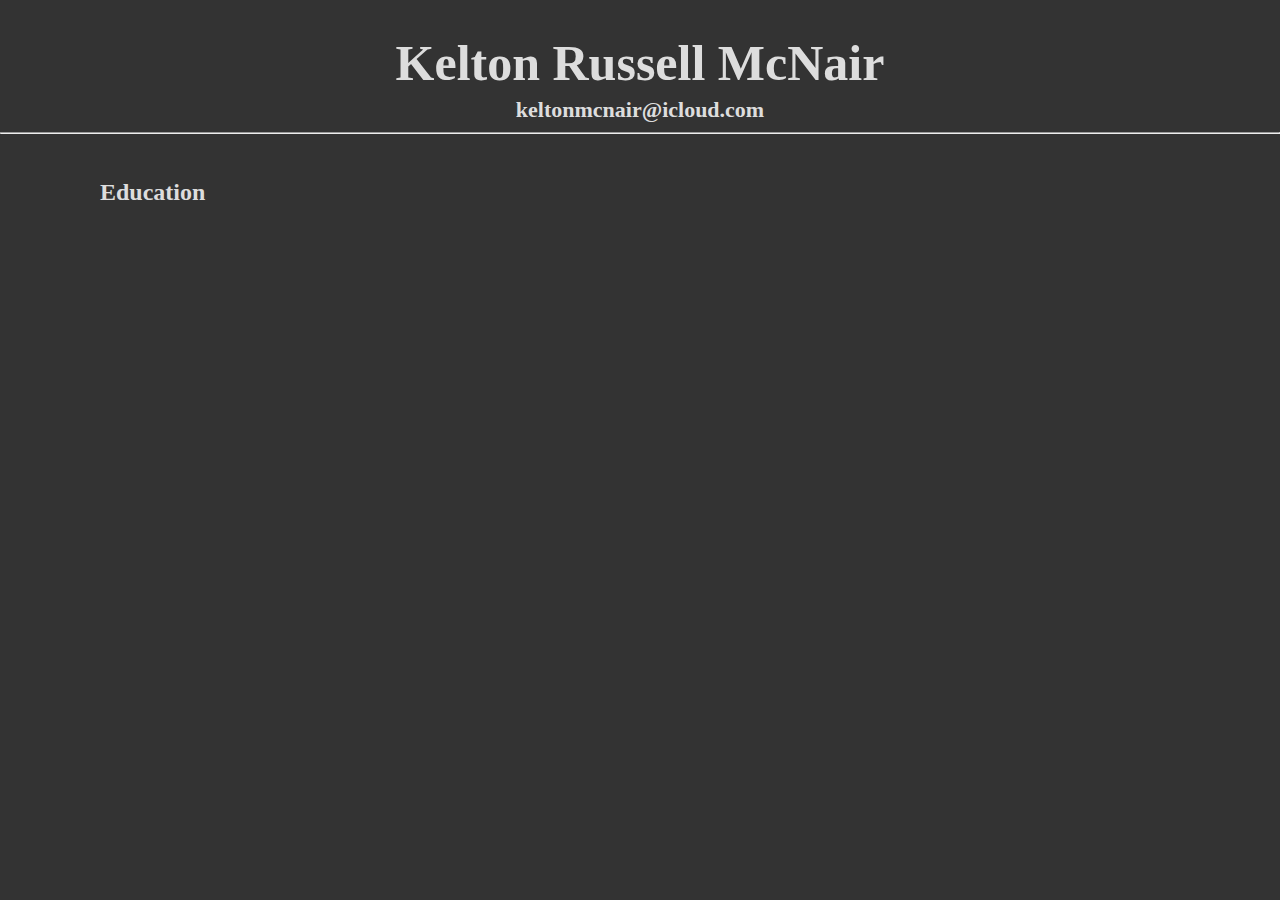
==== index.html @ 185308f5 "Initial commit" ====
<!doctype html>
<html lang="en" dir="ltr">
    <head>
        <meta charset="utf-8">
        <title>Kelton McNair</title>
        <link rel="stylesheet" href="./index.css"/>
        <script type="module" defer src="./source.mjs"></script>

    </head>
    <body>
        <h1 class="page-heading">Kelton Russell McNair</h1>
        <h1 class="contact">keltonmcnair@icloud.com</h1>
        <hr>
        <h2 class="page-content">Education</h2>      
    </body>
</html>
---- index.css ----
*{
	boz-sizing: border-box;
}

html {
	margin: 0;
	padding: 0;
}

body {
	margin: 0;
	padding: 0;
	background-color: #333333;
	color: #dddddd;
	position: absolute;
	width: 100%;
	height: 100%;
	overflow: auto;
}

.page-heading {
	height: 30px;
	text-align: center;
    font-size: 50px;
}

.contact {
	height: 20px;
	text-align: center;
    font-size: 22px;
}

.page-content {
	height: 30px;
	padding: 25px 100px;
}
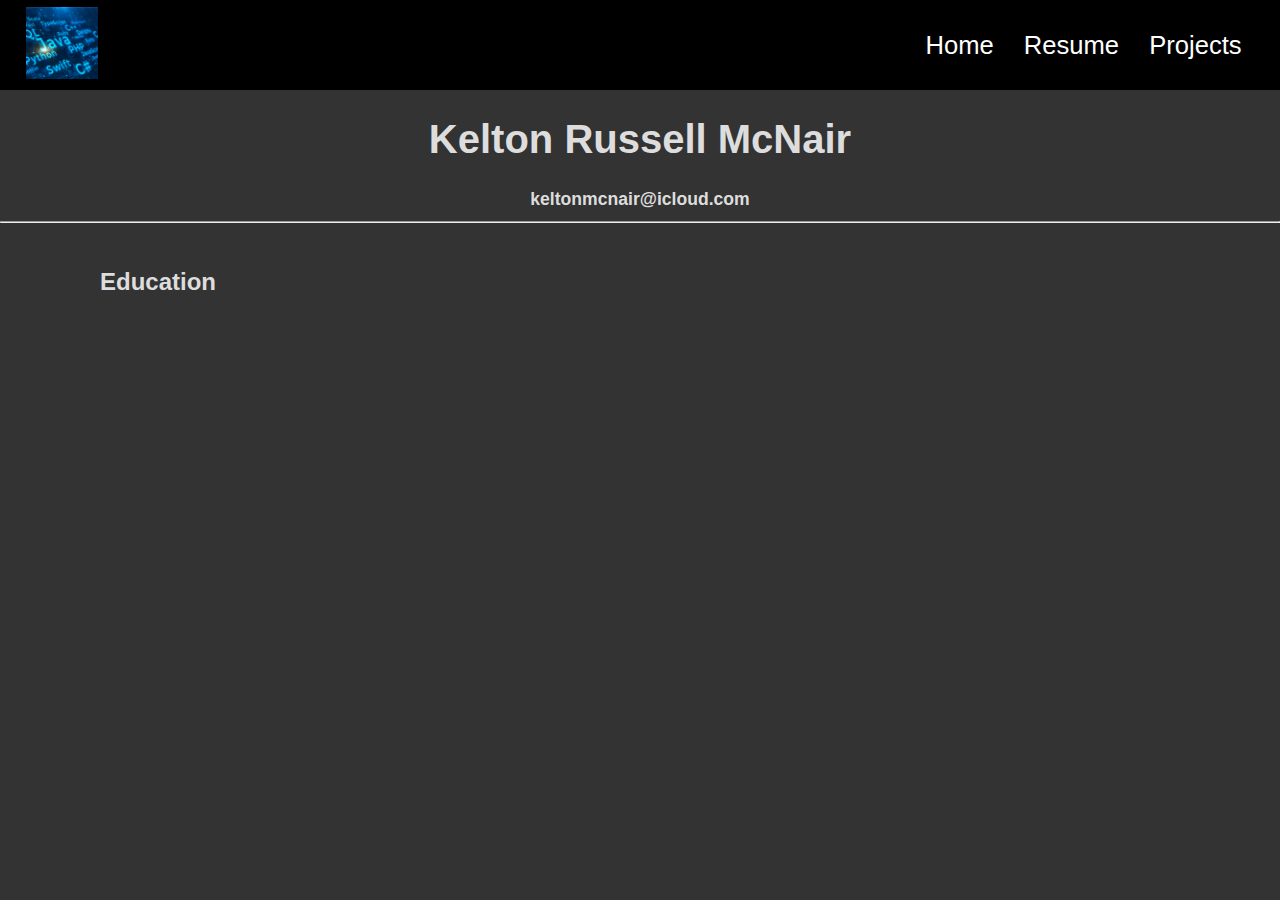
==== commit 8286593f: "testing" ====
--- a/index.html
+++ b/index.html
@@ -1,16 +1,27 @@
 <!doctype html>
 <html lang="en" dir="ltr">
-    <head>
-        <meta charset="utf-8">
-        <title>Kelton McNair</title>
-        <link rel="stylesheet" href="./index.css"/>
-        <script type="module" defer src="./source.mjs"></script>
+<head>
+    <meta charset="utf-8">
+    <title>Kelton McNair</title>
+    <link rel="stylesheet" href="./index.css"/>
+    <script type="module" defer src="./source.mjs"></script>
+</head>
+<body>
+    <nav class="navbar">
+        <a href="/" class="logo">
+            <img src="me.webp" alt="Kelton McNair">
+        </a>
+        <div class="navbar-tabs">
+            <a href="index.html">Home</a>
+            <a href="resume.html">Resume</a>
+            <a href="projects.html">Projects</a>
+        </div>
+    </nav>
 
-    </head>
-    <body>
-        <h1 class="page-heading">Kelton Russell McNair</h1>
-        <h1 class="contact">keltonmcnair@icloud.com</h1>
-        <hr>
-        <h2 class="page-content">Education</h2>      
-    </body>
+    <h1 class="page-heading">Kelton Russell McNair</h1>
+    <h1 class="contact">keltonmcnair@icloud.com</h1>
+    <hr>
+    <h2 class="page-content">Education</h2>
+</body>
 </html>
+
--- a/index.css
+++ b/index.css
@@ -1,37 +1,158 @@
-*{
-	boz-sizing: border-box;
+* {
+    box-sizing: border-box;
 }
 
-html {
-	margin: 0;
-	padding: 0;
+html, body {
+    margin: 0;
+    padding: 0;
+    height: 100%;
 }
 
 body {
-	margin: 0;
-	padding: 0;
-	background-color: #333333;
-	color: #dddddd;
-	position: absolute;
-	width: 100%;
-	height: 100%;
-	overflow: auto;
+    background-color: #333333;
+    color: #dddddd;
+    font-family: 'Arial', sans-serif;
+    overflow: auto;
+}
+
+.navbar {
+    display: flex;
+    justify-content: space-between;
+    align-items: center;
+    background-color: black;
+    width: 100%;
+    height: 10vh;
+    padding: 0 2vw;
+}
+
+.navbar .logo img {
+    height: 8vh;
+    width: auto;
+}
+
+.navbar-tabs a {
+    color: white;
+    text-decoration: none;
+    padding: 1vh 1vw;
+    font-size: 2vw;
+    transition: background-color 0.3s;
+}
+
+.navbar-tabs a:hover, .navbar-tabs a.active {
+    background-color: #555;
+    border-bottom: 2px solid white;
 }
 
 .page-heading {
-	height: 30px;
-	text-align: center;
-    font-size: 50px;
+    text-align: center;
+    font-size: 2.5em;
 }
 
 .contact {
-	height: 20px;
-	text-align: center;
-    font-size: 22px;
+    text-align: center;
+    font-size: 1.1em;
 }
 
 .page-content {
-	height: 30px;
-	padding: 25px 100px;
+    padding: 25px 100px;
 }
 
+.resume-page {
+    background-color: #fdda06; /
+}
+.resume-page .navbar {
+    background-color: #fdda06; 
+}
+
+.resume-page .left-side {
+    background-color: #000; 
+    width: 15%; 
+    height: 100%; 
+    position: absolute;
+    left: 0;
+    top: 0; 
+    z-index: 1; 
+}
+
+.resume-page .main-content {
+    position: absolute;
+    left: 15%; 
+    width: 85%; 
+    top: 0;
+    height: 100%;
+    z-index: 5;
+}
+
+.resume-page .overlay {
+    background-color: #000; 
+    width: 15%; 
+    height: 60%; 
+    position: absolute;
+    left: 15%; 
+    top: 25vh; 
+    z-index: 15;
+}
+
+.resume-page .resume-content {
+    padding: 25px 0;
+    color: #000; 
+}
+
+footer {
+    background-color: #222;
+    color: white;
+    text-align: center;
+    padding: 10px 0;
+    position: absolute;
+    bottom: 0;
+    width: 100%;
+}
+
+@media (max-width: 768px) {
+    .navbar .logo img {
+        height: 6vh;
+    }
+
+    .navbar-tabs a {
+        font-size: 3vw;
+    }
+
+    .page-heading {
+        font-size: 2em;
+    }
+
+    .contact {
+        font-size: 1em;
+    }
+
+    .projects-content, .resume-content, .page-content {
+        width: 95%;
+        padding: 15px;
+    }
+
+    .project-item h2 {
+        font-size: 1.2em;
+    }
+
+    .project-item p {
+        font-size: 0.9em;
+    }
+
+    .resume-page .left-side,
+    .resume-page .overlay {
+        width: 100%;
+        position: relative;
+        height: auto;
+        left: 0;
+        top: auto;
+        z-index: 1;
+    }
+
+    .resume-page .main-content {
+        left: 0;
+        width: 100%;
+        z-index: 2;
+    }
+}
+
+
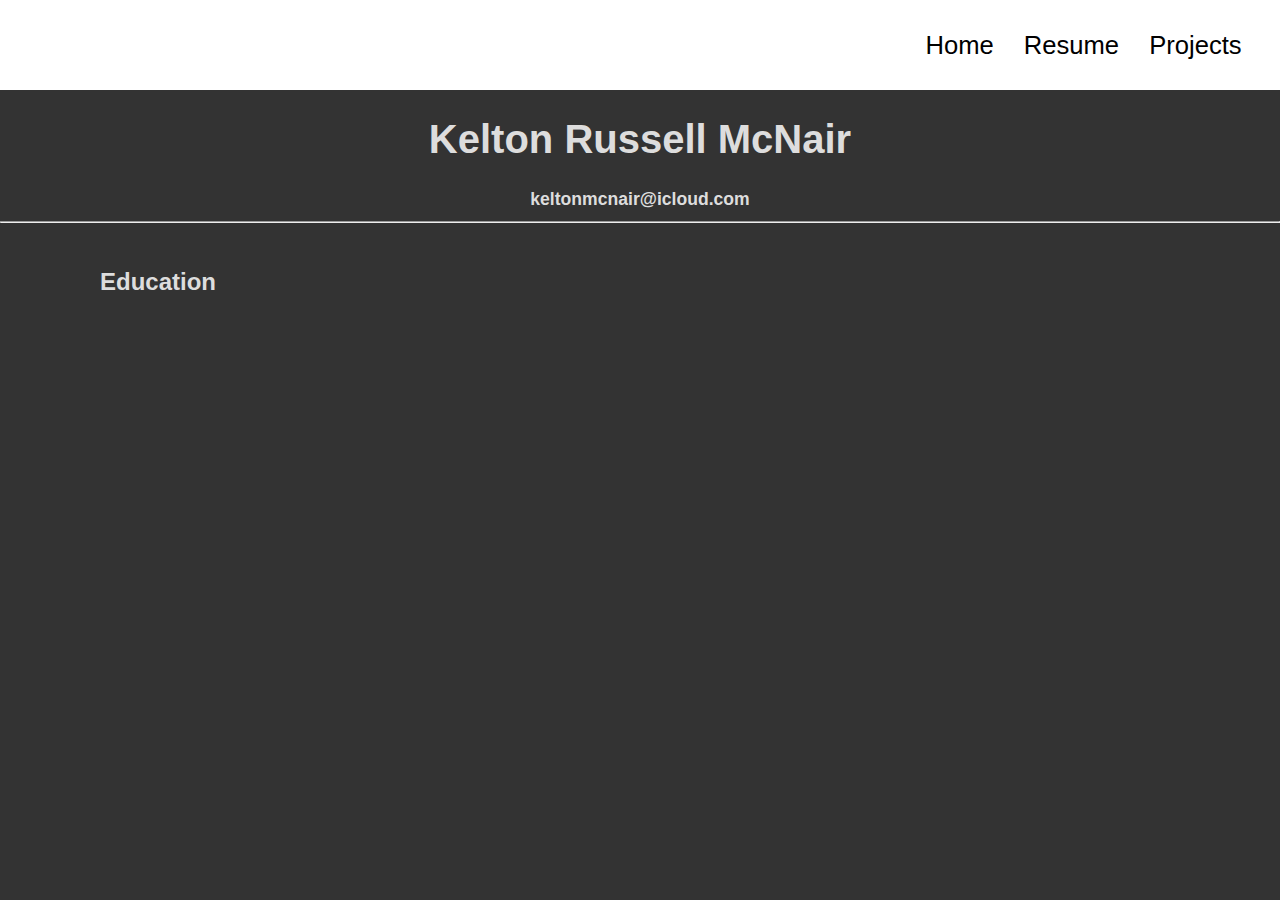
==== commit 46fdffb8: "background schemes" ====
--- a/index.html
+++ b/index.html
@@ -9,7 +9,7 @@
 <body>
     <nav class="navbar">
         <a href="/" class="logo">
-            <img src="me.webp" alt="Kelton McNair">
+            <!-- <img src="me.webp" alt="Kelton McNair"> -->
         </a>
         <div class="navbar-tabs">
             <a href="index.html">Home</a>
--- a/index.css
+++ b/index.css
@@ -19,7 +19,7 @@
     display: flex;
     justify-content: space-between;
     align-items: center;
-    background-color: black;
+    background-color: white;
     width: 100%;
     height: 10vh;
     padding: 0 2vw;
@@ -31,7 +31,7 @@
 }
 
 .navbar-tabs a {
-    color: white;
+    color: black;
     text-decoration: none;
     padding: 1vh 1vw;
     font-size: 2vw;
@@ -39,7 +39,7 @@
 }
 
 .navbar-tabs a:hover, .navbar-tabs a.active {
-    background-color: #555;
+    background-color: orange;
     border-bottom: 2px solid white;
 }
 
@@ -55,13 +55,12 @@
 
 .page-content {
     padding: 25px 100px;
-}
-
-.resume-page {
-    background-color: #fdda06; /
-}
-.resume-page .navbar {
-    background-color: #fdda06; 
+    z-index: 1;
+}
+
+.resume-page, .resume-page .navbar {
+    background-color: #CACAC0; 
+    z-index: 0;
 }
 
 .resume-page .left-side {
@@ -71,7 +70,7 @@
     position: absolute;
     left: 0;
     top: 0; 
-    z-index: 1; 
+    z-index: 0; 
 }
 
 .resume-page .main-content {
@@ -80,7 +79,7 @@
     width: 85%; 
     top: 0;
     height: 100%;
-    z-index: 5;
+    z-index: 15;
 }
 
 .resume-page .overlay {
@@ -89,13 +88,19 @@
     height: 60%; 
     position: absolute;
     left: 15%; 
-    top: 25vh; 
-    z-index: 15;
+    top: 20%; 
+    z-index: -1;
 }
 
 .resume-page .resume-content {
     padding: 25px 0;
     color: #000; 
+    z-index: 10;
+    position: relative;
+}
+
+.projects-page .navbar {
+    background-color: transparent;
 }
 
 footer {
@@ -128,6 +133,7 @@
     .projects-content, .resume-content, .page-content {
         width: 95%;
         padding: 15px;
+        z-index: 10;
     }
 
     .project-item h2 {
@@ -156,3 +162,186 @@
 }
 
 
+
+
+
+
+
+
+
+
+
+
+/* background for project page*/
+
+.background-design-far-left {
+    position: absolute;
+    left: 0;
+    top: 0;
+    width: 10%;
+    height: 90%;
+    background-color: #000000; 
+    z-index: -1;
+}
+
+.background-design-far-right {
+    position: absolute;
+    right: 0;
+    bottom: 0;
+    width: 10%;
+    height: 90%;
+    background-color: #008000; 
+    z-index: -1;
+}
+
+.background-design-bottom-middle {
+    position: absolute;
+    left: 0;
+    bottom: 0;
+    width: 90%;
+    height: 10%;
+    background-color: #FF0000; 
+    z-index: -1;
+}
+
+.background-design-top-middle {
+    position: absolute;
+    right: 0;
+    top: 0;
+    width: 90%;
+    height: 10%;
+    background-color: #FFFF00; 
+    z-index: -1;
+}
+
+
+.background-design-first-inner-right {
+    position: absolute;
+    left: 80%;
+    top: 10%;
+    width: 10%;
+    height: 70%;
+    background-color: #000000; 
+    z-index: -1;
+}
+
+.background-design-fist-inner-left{
+    position: absolute;
+    right: 80%;
+    bottom: 10%;
+    width: 10%;
+    height: 70%;
+    background-color: #008000; 
+    z-index: -1;
+}
+
+.background-design-first-inner-top{
+    position: absolute;
+    top: 10%;
+    right: 20%;
+    width: 70%;
+    height: 10%;
+    background-color: #FF0000; 
+    z-index: -1;
+}
+
+.background-design-first-inner-bottom{
+    position: absolute;
+    top: 80%;
+    right: 10%;
+    width: 70%;
+    height: 10%;
+    background-color: #FFFF00; 
+    z-index: -1;
+}
+
+.background-design-second-inner-left {
+    background-color: #000000; 
+    position: absolute;
+    right: 70%;
+    bottom: 30%;
+    width: 10%;
+    height: 50%;
+    z-index: -1;
+}
+
+.background-design-second-inner-right{
+    position: absolute;
+    left: 70%;
+    top: 30%;
+    width: 10%;
+    height: 50%;
+    background-color: #008000; 
+    z-index: -1;
+}
+
+.background-design-second-inner-bottom{
+    position: absolute;
+    top: 70%;
+    right: 30%;
+    width: 50%;
+    height: 10%;
+    background-color: #FF0000; 
+    z-index: -1;
+}
+
+.background-design-second-inner-top{
+    position: absolute;
+    top: 20%;
+    right: 20%;
+    width: 50%;
+    height: 10%;
+    background-color: #FFFF00; 
+    z-index: -1;
+}
+
+.background-design-third-inner-left {
+    background-color: #008000; 
+    position: absolute;
+    right: 60%;
+    bottom: 30%;
+    width: 10%;
+    height: 30%;
+    z-index: -1;
+}
+
+.background-design-third-inner-right{
+    position: absolute;
+    right: 30%;
+    bottom: 40%;
+    width: 10%;
+    height: 30%;
+    background-color: #000000; 
+    z-index: -1;
+}
+
+.background-design-third-inner-top{
+    position: absolute;
+    top: 30%;
+    right: 40%;
+    width: 30%;
+    height: 10%;
+    background-color: #FF0000; 
+    z-index: -1;
+}
+
+.background-design-third-inner-bottom{
+    position: absolute;
+    top: 60%;
+    right: 30%;
+    width: 30%;
+    height: 10%;
+    background-color: #FFFF00; 
+    z-index: -1;
+}
+
+.background-design-center{
+    position: absolute;
+    top: 40%;
+    right: 40%;
+    width: 20%;
+    height: 20%;
+    background-color: #CA0CA0; 
+    z-index: -1;
+}
+
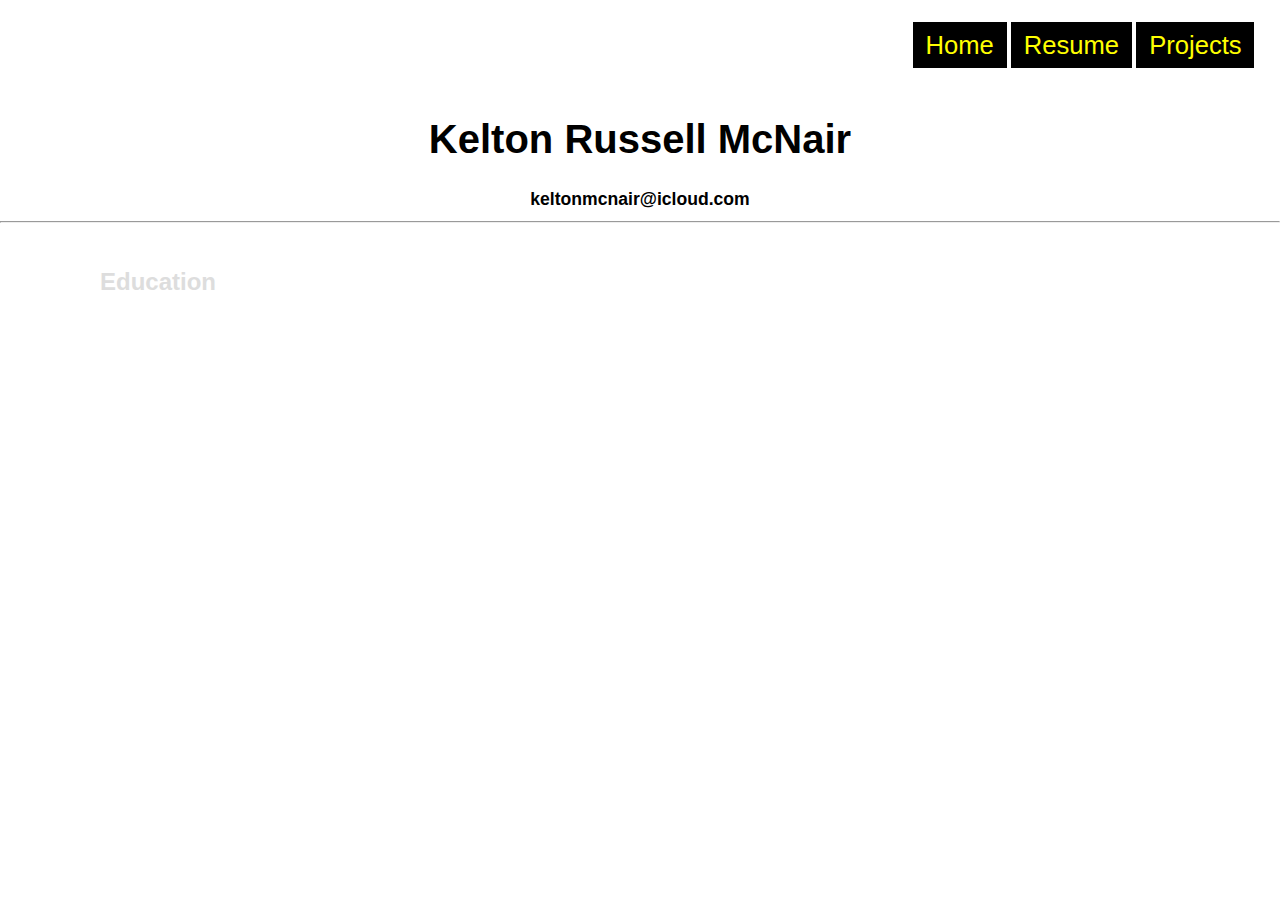
==== commit d48df4bb: "version control, changing navbar completely" ====
--- a/index.html
+++ b/index.html
@@ -2,11 +2,13 @@
 <html lang="en" dir="ltr">
 <head>
     <meta charset="utf-8">
+    <meta name="viewport" content="width=device-width, initial-scale=1.0">
+
     <title>Kelton McNair</title>
     <link rel="stylesheet" href="./index.css"/>
     <script type="module" defer src="./source.mjs"></script>
 </head>
-<body>
+<body class ="index-page">
     <nav class="navbar">
         <a href="/" class="logo">
             <!-- <img src="me.webp" alt="Kelton McNair"> -->
@@ -22,6 +24,13 @@
     <h1 class="contact">keltonmcnair@icloud.com</h1>
     <hr>
     <h2 class="page-content">Education</h2>
+
+
 </body>
 </html>
 
+
+
+
+
+
--- a/index.css
+++ b/index.css
@@ -19,7 +19,7 @@
     display: flex;
     justify-content: space-between;
     align-items: center;
-    background-color: white;
+    background-color: black;
     width: 100%;
     height: 10vh;
     padding: 0 2vw;
@@ -31,11 +31,12 @@
 }
 
 .navbar-tabs a {
-    color: black;
+    color: yellow;
     text-decoration: none;
     padding: 1vh 1vw;
     font-size: 2vw;
     transition: background-color 0.3s;
+    background-color: black;
 }
 
 .navbar-tabs a:hover, .navbar-tabs a.active {
@@ -46,11 +47,13 @@
 .page-heading {
     text-align: center;
     font-size: 2.5em;
+    color: black ;
 }
 
 .contact {
     text-align: center;
     font-size: 1.1em;
+    color: black ;
 }
 
 .page-content {
@@ -99,9 +102,10 @@
     position: relative;
 }
 
-.projects-page .navbar {
+.projects-page .navbar, .index-page .navbar {
     background-color: transparent;
 }
+
 
 footer {
     background-color: #222;
@@ -164,11 +168,13 @@
 
 
 
-
-
-
-
-
+/*main background*/
+
+body.index-page {
+    background: url('hold.jpeg') no-repeat center center fixed;
+    background-size: 100% 100%;
+
+}
 
 
 
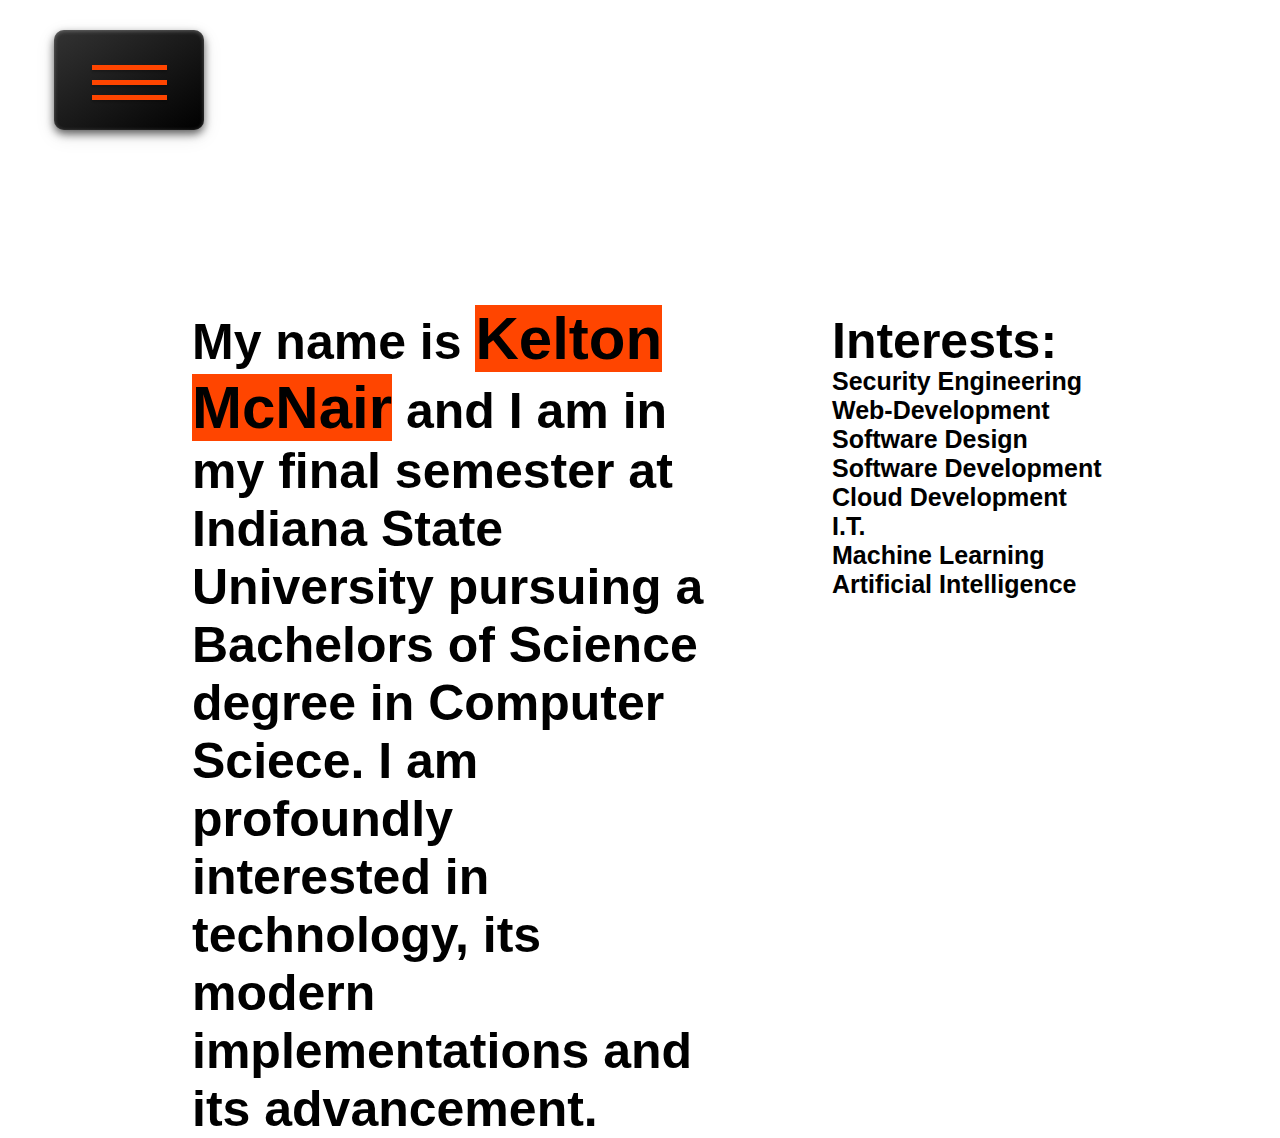
==== commit 740c5164: "Reworked Backgrounds, Resume Creation, Project Buttons" ====
--- a/index.html
+++ b/index.html
@@ -5,28 +5,46 @@
     <meta name="viewport" content="width=device-width, initial-scale=1.0">
 
     <title>Kelton McNair</title>
-    <link rel="stylesheet" href="./index.css"/>
+    <link rel="stylesheet" href="./style.css"/>
     <script type="module" defer src="./source.mjs"></script>
 </head>
-<body class ="index-page">
-    <nav class="navbar">
-        <a href="/" class="logo">
-            <!-- <img src="me.webp" alt="Kelton McNair"> -->
-        </a>
-        <div class="navbar-tabs">
-            <a href="index.html">Home</a>
-            <a href="resume.html">Resume</a>
-            <a href="projects.html">Projects</a>
+<body class="index-page">
+    <div class="navbar">
+        <div class="button-dropdown-container">
+            <div class="dropdown">
+                <button class="button">
+                    <span></span> 
+                    <span></span> 
+                    <span></span> 
+                </button>
+                <div class="dropdown-content">
+                    <a href="index.html">Home</a>
+                    <a href="resume.html">Resume</a>
+                    <a href="projects.html">Projects</a>
+                </div>
+            </div>
         </div>
-    </nav>
+    </div>
 
-    <h1 class="page-heading">Kelton Russell McNair</h1>
-    <h1 class="contact">keltonmcnair@icloud.com</h1>
-    <hr>
-    <h2 class="page-content">Education</h2>
+
+
+
+    <h1 class="page-heading">My name is <span class="highlight">Kelton McNair</span> and I am in my final semester at Indiana State University pursuing a Bachelors of Science degree in Computer Sciece. I am profoundly interested in technology, its modern implementations and its advancement.  
+    </h1>
+    <h2 class="content-right-top">Interests:</h2>
+
+    <h3 class="content-right-bottom">Security Engineering
+    <br/> Web-Development
+    <br/> Software Design
+    <br/> Software Development
+    <br/> Cloud Development
+    <br/> I.T.
+    <br/> Machine Learning
+    <br/> Artificial Intelligence</h3>
 
 
 </body>
+
 </html>
 
 
--- a/style.css
+++ b/style.css
@@ -0,0 +1,773 @@
+* {
+    box-sizing: border-box;
+}
+
+html, body {
+    margin: 0;
+    padding: 0;
+    height: 100%;
+}
+
+body {
+    color: #dddddd;
+    font-family: 'Arial', sans-serif;
+    overflow: auto;
+}
+
+
+
+/*footer {
+    background-color: #222;
+    color: white;
+    text-align: center;
+    padding: 10px 0;
+    position: absolute;
+    bottom: 0;
+    width: 100%;
+}*/
+
+/*@media (max-width: 768px) {
+    .dropdown {
+        display: block;
+    }
+
+}*/
+
+
+/* ============================================= index-page =============================================*/
+
+
+.page-heading {
+    font-family: 'Comic Sans MS', cursive, sans-serif;
+    color:black;
+    position: absolute;
+    top: 30%;
+    left: 15%;
+    font-size: 50px;
+    width: 40%;
+
+}
+.content-right-top{
+    font-family: 'Comic Sans MS', cursive, sans-serif;
+    color:black;
+    position: absolute;
+    top: 30%;
+    left: 65%;
+    font-size: 50px;
+}
+.content-right-bottom{
+    font-family: 'Comic Sans MS', cursive, sans-serif;
+    position: absolute;
+    left: 65%;
+    top: 38%;
+    color:black;
+    font-size: 25px;
+}
+
+.highlight {
+    background-color: orangered; 
+    color: black; 
+    font-size: 60px;
+}
+
+.highlight-resume {
+    background-color: orangered; 
+    color: black; 
+    font-size: 100px;
+}
+
+.highlight-resume-email{
+    background-color: transparent; 
+    color: orangered;
+    font-size: 50px;
+}
+
+.red-color{
+    color: orangered;
+}
+/* =============================================resume-page=============================================*/
+
+
+.headshot-container {
+    position: fixed;
+    bottom: 1%;
+    right: 1%;
+    padding: 0px;
+    background-color: transparent;
+    width: 6.5in;
+}
+
+.headshot-container img{
+        width: 6.5in;
+        height: 7.75in;
+/*        border-radius: 50%*/
+}
+
+
+
+/* ----------contact--------*/
+.name-container{
+    position: fixed;
+    top: 0%;
+    right: 20%;
+    padding: 1px;
+    width: 60%;
+    color: black;
+/*    background-color: yellow;*/
+    text-align: center;
+    font-size: 40px;
+
+
+}
+
+
+
+.contact-container{
+    position: fixed;
+    top: 15%;
+    left: 76%;
+    padding: 1px;
+    width: 20%;
+    color: black;
+/*    background-color: yellow;*/
+    text-align: center;
+    font-size: 20px;
+}
+
+
+.title-skills-container{
+    position: fixed;
+    left: 5%;
+    top: 51%;
+    color: black;
+    width: 16%;
+/*    background-color: yellow;   */
+}
+
+.title-acolades-container{
+    position: fixed;
+    left: 5%;
+    top: 51%;
+    color: black;
+    width: 16%;
+/*    background-color: yellow;   */
+}
+
+/* ----------education--------*/
+
+.title-education-container{
+    position: fixed;
+    left: 10%;
+    top: 15%;
+    color: black;
+    width: 10%;
+/*    background-color: yellow;*/
+}
+
+.education-title{
+    text-align: center;
+    font-size: 50px;
+}
+
+.education-container-associates{
+    position: fixed;
+    left: 5%;
+    top: 45%;
+    color: black;
+    width: 16%;
+/*    background-color: yellow;*/
+}
+
+.milestone-Associates{
+    text-align: center;
+
+}
+
+.milestone-Associates h1,
+.milestone-Associates h2,
+.milestone-Associates h3,
+.milestone-Associates h4 {
+    padding-top: 0px; 
+    padding-bottom: 0px; 
+    margin-top: 2px;
+    margin-bottom: 2px;
+}
+
+.education-container-bachelors{
+    position: fixed;
+    left: 5%;
+    top: 26%;
+    color: black;
+    width: 16%;
+/*    background-color: green;*/
+}
+
+.milestone-Bachelors{
+    text-align: center;
+}
+
+
+.milestone-Bachelors h1,
+.milestone-Bachelors h2,
+.milestone-Bachelors h3,
+.milestone-Bachelors h4 {
+    padding-top: 0px; 
+    padding-bottom: 0px; 
+    margin-top: 2px;
+    margin-bottom: 2px;
+}
+
+
+.title-acolades-container{
+    position: fixed;
+    left: 1%;
+    top: 66%;
+    color: black;
+    width: 20%;
+/*    background-color: yellow;   */
+
+}
+/* ----------experience--------*/
+
+
+.title-experience-container{
+    position: fixed;
+    left: 27%;
+    top: 15%;
+    color: black;
+    width: 16%;
+/*    background-color: yellow;*/
+}
+
+
+.experience-title{
+    text-align: center;
+    font-size: 50px;
+}
+
+.experience-container{
+    position: fixed;
+    left: 50%;
+    top: 50;
+    color: black;
+
+}
+
+.experience-container-llc{
+    position: fixed;
+    left: 28%;
+    top: 25%;
+    color: black;
+    width: 15%;
+/*    background-color: green;*/
+}
+
+.job-llc{
+    text-align: center;
+}
+
+.experience-container-allied{
+    position: fixed;
+    left: 28%;
+    top: 70%;
+    color: black;
+    width: 15%;
+/*    background-color: green;*/
+}
+
+.job-allied{
+    text-align: center;
+}
+
+.experience-container-hss{
+    position: fixed;
+    left: 28%;
+    top: 90%;
+    color: black;
+    width: 15%;
+/*    background-color: green;*/
+}
+
+.job-hss{
+    text-align: center;
+}
+
+
+.job-llc h1,
+.job-llc h2,
+.job-llc h3,
+.job-llc h4 {
+    padding-top: 0px; 
+    padding-bottom: 0px; 
+    margin-top: 2px;
+    margin-bottom: 2px;
+}
+
+.job-hss h1,
+.job-hss h2,
+.job-hss h3,
+.job-hss h4 {
+    padding-top: 0px; 
+    padding-bottom: 0px; 
+    margin-top: 2px;
+    margin-bottom: 2px;
+}
+
+.job-allied h1,
+.job-allied h2,
+.job-allied h3,
+.job-allied h4 {
+    padding-top: 0px; 
+    padding-bottom: 0px; 
+    margin-top: 2px;
+    margin-bottom: 2px;
+}
+
+/* ----------skills--------*/
+.skills-container{
+    position: fixed;
+    bottom: 35%;
+    right: 35%;
+    padding: 1px;
+    width: 30%;
+    color: black;
+/*    background-color: yellow;*/
+}
+
+
+.years-2016 {
+    position: fixed;
+    top: 94%;
+    left: 26%;
+    color: black;
+    z-index: 15;
+    font-size: 30px;
+}
+.years-2017 {
+    position: fixed;
+    top: 71%;
+    left: 26%;
+    color: black;
+    z-index: 15;
+    font-size: 30px;
+}
+.years-2022 {
+    position: fixed;
+    top: 49%;
+    left: 22%;
+    color: black;
+    z-index: 15;
+    font-size: 30px;
+}
+.years-2024 {
+    position: fixed;
+    top: 24%;
+    left: 22%;
+    color: black;
+    z-index: 15;
+    font-size: 30px;
+}
+
+
+/* =============================================project-page =============================================*/
+
+
+
+
+
+/* =============================================navigation =============================================*/
+
+
+/* --------------------------navbar -----------------------------*/
+
+.navbar {
+    display: flex;
+    justify-content: flex-end; 
+    align-items: center;
+    background-color: black;
+    width: 200px;
+    height: auto;
+    padding: 0 2vw;
+    position: relative;
+}
+
+
+.navbar-tabs a {
+    color: yellow;
+    text-decoration: none;
+    padding: 1vh 1vw;
+    font-size: 2vw;
+    transition: background-color 0.3s;
+    background-color: black;
+}
+
+.navbar-tabs a:hover, .navbar-tabs a.active {
+    background-color: orange;
+    border-bottom: 2px solid white;
+}
+
+
+
+
+.projects-page .navbar, .index-page .navbar, .resume-page .navbar {
+    background-color: transparent;
+}
+
+
+.navbar .button, .navbar .dropdown {
+    position: relative;
+    margin-top: 10%;  
+    margin-left: 10%; 
+}
+
+
+.navbar .dropdown {
+    position: relative;
+    display: inline-block;
+}
+
+.navbar .dropdown-content {
+    margin-left: 10%;
+    display: none;
+    position: absolute;
+    background-color: transparent;
+    min-width: 150px;
+    box-shadow: 0px 8px 16px 0px rgba(0,0,0,0.2);
+    padding: 12px 16px;
+    z-index: 2; 
+    left: 0;
+}
+
+.navbar .dropdown:hover .dropdown-content {
+    display: block;
+}
+
+/* --------------------------------------buttons --------------------------------------*/
+
+.button {
+    background-color: black; 
+    background-image: linear-gradient(to bottom right, #333, #000);
+    padding: 12px 24px;
+    border: none;
+    cursor: pointer;
+    border-radius: 10px;
+    position: relative;
+    overflow: hidden; 
+    box-shadow: 0 4px 8px rgba(0, 0, 0, 0.6), 
+                0 6px 20px rgba(0, 0, 0, 0.1), 
+                inset 0 1px 4px rgba(255, 255, 255, 0.3);
+    width: 150px;
+    height: 100px;
+}
+
+
+
+.button span {
+    display: block;
+    position: absolute;
+    top: 99%;
+    height: 5px; 
+    width: 50%; 
+    left: 25%; 
+    background-color: orangered; 
+    box-shadow: 0 2px 2px rgba(0, 0, 0, 0.2); /
+}
+
+
+.button span:nth-child(1) {
+    top: 35%; 
+}
+
+.button span:nth-child(2) {
+    top: 50%; 
+}
+
+.button span:nth-child(3) {
+    top: 65%; 
+}
+
+
+
+/* --------------------------------------dropdown --------------------------------------*/
+
+
+.dropdown {
+    display: inline-block;
+}
+
+
+.dropdown-content {
+    display: none;
+    position: absolute;
+    background-color: transparent; 
+    min-width: 150px;
+    box-shadow: none;
+    padding: 12px 16px;
+    z-index: 1;
+    left: 0;
+    border: none;
+}
+
+
+.dropdown-content a:hover {
+    background-color: #333; 
+    color: white; 
+}
+
+
+.dropdown-content a {
+    color: orangered; 
+    padding: 12px 16px;
+    text-decoration: none;
+    display: block;
+    font-size: 25px;
+    background-color: transparent;
+}
+
+.dropdown:hover .dropdown-content {
+    display: block;
+}
+
+.dropdown, .dropdown-content, .dropdown-content a, .dropdown-content a::before, .dropdown-content a::after {
+    border: none;
+    box-shadow: none;
+    outline: none;
+}
+
+/*=============================================resume background=============================================*/
+
+
+body.resume-page {
+    background: url('try-this.jpeg') no-repeat center center fixed;
+    background-size: 100% 100%;
+
+}
+
+.line-container {
+    position: relative;
+    height: 70%; 
+    width: 8px; 
+    top: 15%;
+    left: 25%;
+
+}
+
+.line {
+    position: absolute;
+    top: 0;
+    height: 100%;
+    border-left: 8px solid red;
+}
+
+.dot {
+    position: relative;
+    width: 25px;
+    height: 25px;
+    right: 8px;
+    border-radius: 50%;
+    background-color: black;
+    z-index: 15;
+}
+/*=============================================main background=============================================-*/
+
+
+.page-heading{
+    color: black;
+
+}
+
+.content-right{
+    color: black;
+/*    position: absolute;*/
+/*    top: 50%;
+    right: 80%;*/
+}
+
+.content-right-lower{
+    color: black;
+/*    position: absolute;*/
+/*    top: 40%;
+    right: 80%;*/
+}
+
+body.index-page {
+    background: url('try-this.jpeg') no-repeat center center fixed;
+    background-size: 100% 100%;
+
+}
+
+
+
+/* =============================================background for project page=============================================*/
+
+.background-design-far-left {
+    position: absolute;
+    left: 0;
+    top: 0;
+    width: 10%;
+    height: 90%;
+    background-color: #000000; 
+    z-index: -1;
+}
+
+.background-design-far-right {
+    position: absolute;
+    right: 0;
+    bottom: 0;
+    width: 10%;
+    height: 90%;
+    background-color: #008000; 
+    z-index: -1;
+}
+
+.background-design-bottom-middle {
+    position: absolute;
+    left: 0;
+    bottom: 0;
+    width: 90%;
+    height: 10%;
+    background-color: #FF0000; 
+    z-index: -1;
+}
+
+.background-design-top-middle {
+    position: absolute;
+    right: 0;
+    top: 0;
+    width: 90%;
+    height: 10%;
+    background-color: #FFFF00; 
+    z-index: -1;
+}
+
+
+.background-design-first-inner-right {
+    position: absolute;
+    left: 80%;
+    top: 10%;
+    width: 10%;
+    height: 70%;
+    background-color: #000000; 
+    z-index: -1;
+}
+
+.background-design-fist-inner-left{
+    position: absolute;
+    right: 80%;
+    bottom: 10%;
+    width: 10%;
+    height: 70%;
+    background-color: #008000; 
+    z-index: -1;
+}
+
+.background-design-first-inner-top{
+    position: absolute;
+    top: 10%;
+    right: 20%;
+    width: 70%;
+    height: 10%;
+    background-color: #FF0000; 
+    z-index: -1;
+}
+
+.background-design-first-inner-bottom{
+    position: absolute;
+    top: 80%;
+    right: 10%;
+    width: 70%;
+    height: 10%;
+    background-color: #FFFF00; 
+    z-index: -1;
+}
+
+.background-design-second-inner-left {
+    background-color: #000000; 
+    position: absolute;
+    right: 70%;
+    bottom: 30%;
+    width: 10%;
+    height: 50%;
+    z-index: -1;
+}
+
+.background-design-second-inner-right{
+    position: absolute;
+    left: 70%;
+    top: 30%;
+    width: 10%;
+    height: 50%;
+    background-color: #008000; 
+    z-index: -1;
+}
+
+.background-design-second-inner-bottom{
+    position: absolute;
+    top: 70%;
+    right: 30%;
+    width: 50%;
+    height: 10%;
+    background-color: #FF0000; 
+    z-index: -1;
+}
+
+.background-design-second-inner-top{
+    position: absolute;
+    top: 20%;
+    right: 20%;
+    width: 50%;
+    height: 10%;
+    background-color: #FFFF00; 
+    z-index: -1;
+}
+
+.background-design-third-inner-left {
+    background-color: #008000; 
+    position: absolute;
+    right: 60%;
+    bottom: 30%;
+    width: 10%;
+    height: 30%;
+    z-index: -1;
+}
+
+.background-design-third-inner-right{
+    position: absolute;
+    right: 30%;
+    bottom: 40%;
+    width: 10%;
+    height: 30%;
+    background-color: #000000; 
+    z-index: -1;
+}
+
+.background-design-third-inner-top{
+    position: absolute;
+    top: 30%;
+    right: 40%;
+    width: 30%;
+    height: 10%;
+    background-color: #FF0000; 
+    z-index: -1;
+}
+
+.background-design-third-inner-bottom{
+    position: absolute;
+    top: 60%;
+    right: 30%;
+    width: 30%;
+    height: 10%;
+    background-color: #FFFF00; 
+    z-index: -1;
+}
+
+.background-design-center{
+    position: absolute;
+    top: 40%;
+    right: 40%;
+    width: 20%;
+    height: 20%;
+    background-color: #CA0CA0; 
+    z-index: -1;
+}
+
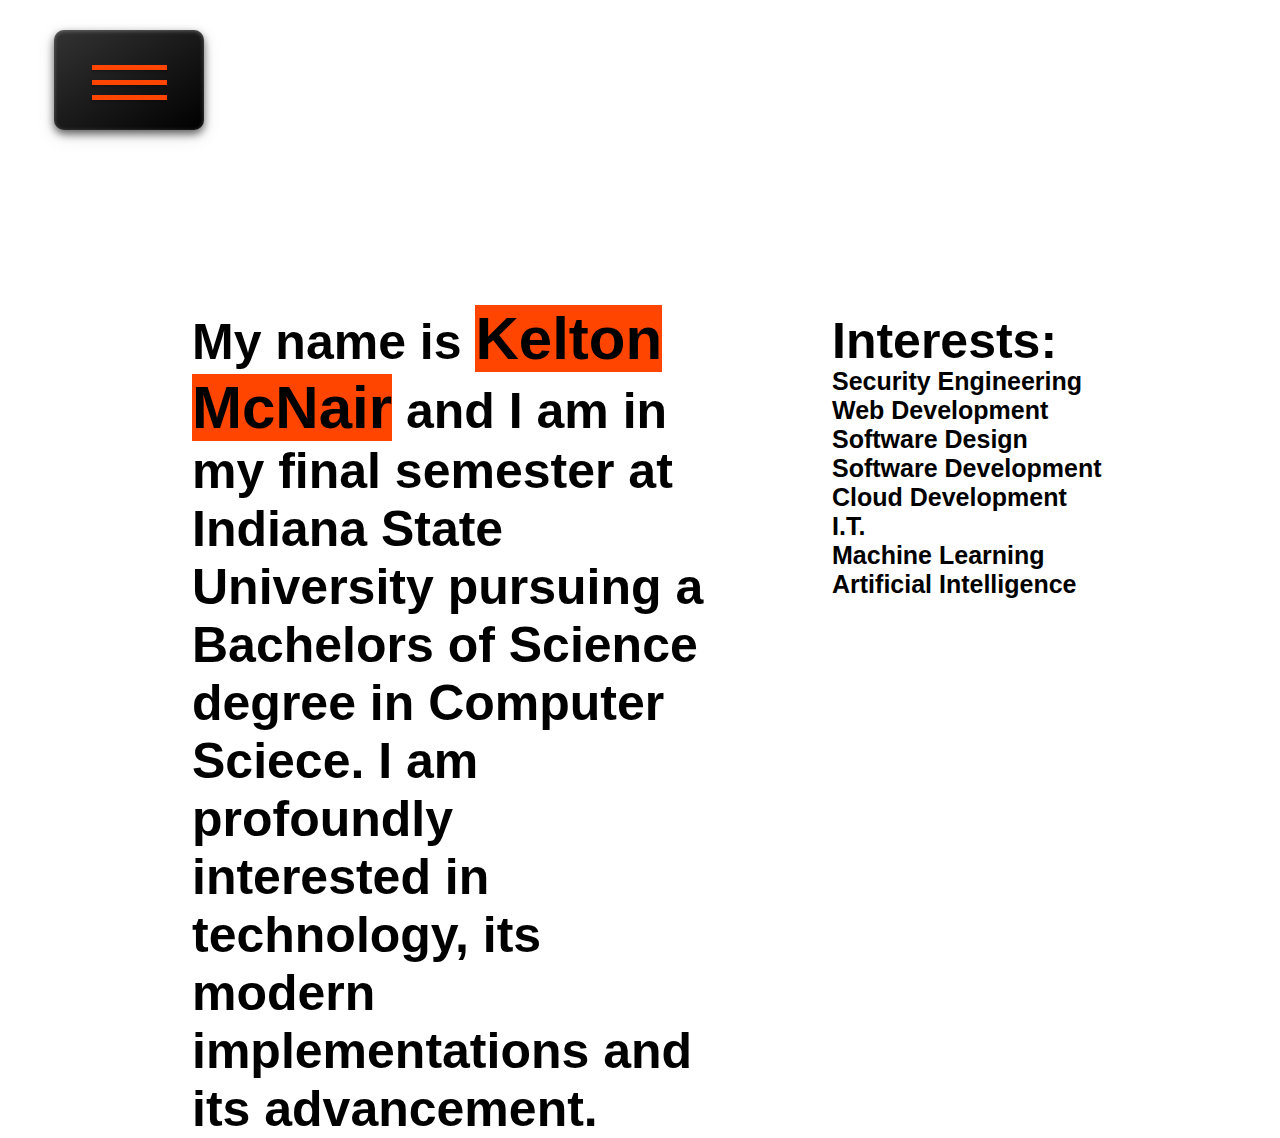
==== commit 99e9a0fb: "spelling" ====
--- a/index.html
+++ b/index.html
@@ -34,7 +34,7 @@
     <h2 class="content-right-top">Interests:</h2>
 
     <h3 class="content-right-bottom">Security Engineering
-    <br/> Web-Development
+    <br/> Web Development
     <br/> Software Design
     <br/> Software Development
     <br/> Cloud Development
--- a/style.css
+++ b/style.css
@@ -370,6 +370,29 @@
 
 
 /* =============================================project-page =============================================*/
+
+.project-links {
+    display: flex;
+    flex-direction: column;
+    align-items: flex-start; 
+    gap: 25px; 
+    margin-top: 10%;
+    margin-left: 10%;
+}
+
+.project-button {
+    background-color: black;
+    color: white;
+    text-decoration: none;
+    padding: 10px 20px;
+    border: none;
+    border-radius: 5px;
+    transition: background-color 0.3s ease;
+}
+
+.project-button:hover {
+    background-color: #333; 
+}
 
 
 
